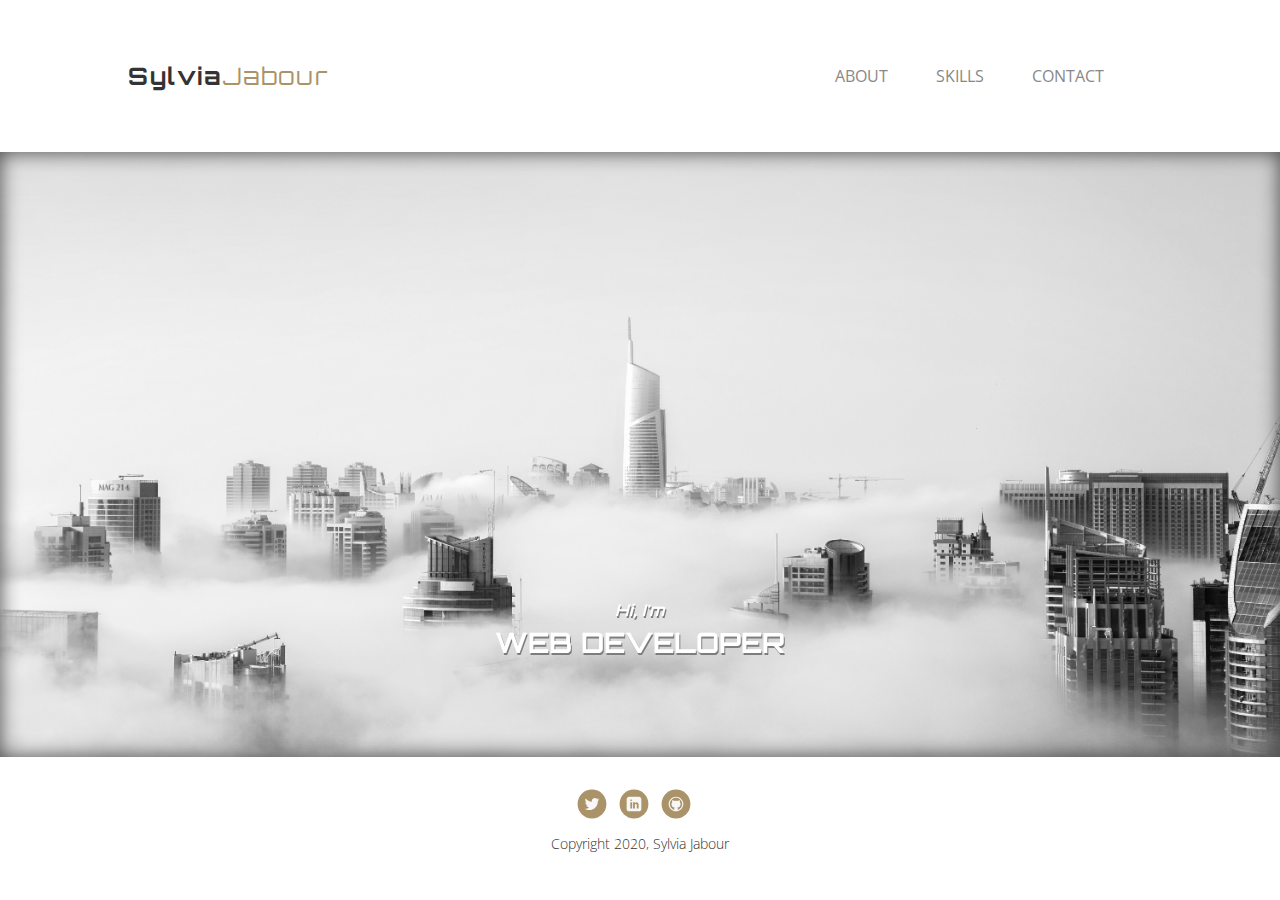
==== index.html @ 15f35b7e "First Commit" ====
<!DOCTYPE html>
<html lang="en">
  <head>
    <meta charset="UTF-8" />
    <meta name="viewport" content="width=device-width, initial-scale=1.0" />
    <link rel="shortcut icon" href="images/favicon.ico" type="image/x-icon" />
    <title>Personal Website</title>
    <link rel="stylesheet" type="text/css" href="css/styles.css" />
    <link href="https://fonts.googleapis.com/css?family=Open+Sans:300,400,600,700&display=swap" rel="stylesheet" />
    <link href="https://fonts.googleapis.com/css2?family=Ubuntu:wght@300;400;500;700&display=swap" rel="stylesheet" />
    <link rel="preconnect" href="https://fonts.gstatic.com" />
    <link rel="preconnect" href="https://fonts.gstatic.com" />
    <link
      href="https://fonts.googleapis.com/css2?family=Orbitron:wght@400;500;600;700;800;900&display=swap"
      rel="stylesheet"
    />
  </head>
  <body>
    <!-- HEADER -->
    <header class="main-header">
      <div class="container">
        <div class="main-header__container">
          <h1 class="header-title">Sylvia<span class="header-title__bold">Jabour</span></h1>
          <div>
            <nav class="navigation-header">
              <div id="hamburger-icon" class="navigation-header__hamburger">
                <div class="navigation-header__hamburger-line"></div>
                <div class="navigation-header__hamburger-line"></div>
                <div class="navigation-header__hamburger-line"></div>
              </div>
              <div id="hamburger-menu" class="navigation-header__menu">
                <ul class="navigation-header__list">
                  <li class="navigation-header__list__item">
                    <a class="navigation-header__list__link" href="about.html">About</a>
                  </li>
                  <li class="navigation-header__list__item">
                    <a class="navigation-header__list__link" href="skills.html">Skills</a>
                  </li>
                  <li class="navigation-header__list__item">
                    <a class="navigation-header__list__link" href="contact.html">Contact</a>
                  </li>
                </ul>
              </div>
            </nav>
          </div>
        </div>
      </div>
    </header>
    <!-- HEADER -->

    <!-- MAIN -->
    <main class="main-section main-section--home">
      <div class="main-section--home__content">
        <h2 class="main-section--home__text">
          Hi, I'm<span class="main-section--home__text--name">Web Developer</span>
        </h2>
      </div>
    </main>
    <!-- MAIN -->

    <!-- FOOTER -->

    <footer class="main-footer">
      <div class="container">
        <div class="main-footer__container">
          <nav class="container navigation-footer">
            <ul class="navigation-footer__list">
              <li class="navigation-footer__list__item">
                <a
                  href="https://twitter.com/SylviaJabour"
                  class="navigation-footer__list__social twitter"
                  target="_blank"
                  rel="external"
                ></a>
              </li>
              <li class="navigation-footer__list__item">
                <a
                  href="https://www.linkedin.com/in/sylviajabour/"
                  class="navigation-footer__list__social linkedin"
                  target="_blank"
                  rel="external"
                ></a>
              </li>
              <li class="navigation-footer__list__item">
                <a
                  href="https://github.com/SylviaJabour"
                  class="navigation-footer__list__social github"
                  target="_blank"
                  rel="external"
                ></a>
              </li>
            </ul>
          </nav>
          <p class="navigation-footer__copyright">Copyright 2020, Sylvia Jabour</p>
        </div>
      </div>
    </footer>
    <!-- FOOTER -->
    <script src="app.js"></script>
  </body>
</html>
---- css/styles.css ----
/*! normalize.css v8.0.1 | MIT License | github.com/necolas/normalize.css */
/* Document
   ========================================================================== */
/**
 * 1. Correct the line height in all browsers.
 * 2. Prevent adjustments of font size after orientation changes in iOS.
 */
html {
  line-height: 1.15;
  /* 1 */
  -webkit-text-size-adjust: 100%;
  /* 2 */
}

/* Sections
       ========================================================================== */
/**
     * Remove the margin in all browsers.
     */
body {
  margin: 0;
}

/**
     * Render the `main` element consistently in IE.
     */
main {
  display: block;
}

/**
     * Correct the font size and margin on `h1` elements within `section` and
     * `article` contexts in Chrome, Firefox, and Safari.
     */
h1 {
  font-size: 2em;
  margin: 0.67em 0;
}

/* Grouping content
       ========================================================================== */
/**
     * 1. Add the correct box sizing in Firefox.
     * 2. Show the overflow in Edge and IE.
     */
hr {
  box-sizing: content-box;
  /* 1 */
  height: 0;
  /* 1 */
  overflow: visible;
  /* 2 */
}

/**
     * 1. Correct the inheritance and scaling of font size in all browsers.
     * 2. Correct the odd `em` font sizing in all browsers.
     */
pre {
  font-family: monospace, monospace;
  /* 1 */
  font-size: 1em;
  /* 2 */
}

/* Text-level semantics
       ========================================================================== */
/**
     * Remove the gray background on active links in IE 10.
     */
a {
  background-color: transparent;
}

/**
     * 1. Remove the bottom border in Chrome 57-
     * 2. Add the correct text decoration in Chrome, Edge, IE, Opera, and Safari.
     */
abbr[title] {
  border-bottom: none;
  /* 1 */
  text-decoration: underline;
  /* 2 */
  text-decoration: underline dotted;
  /* 2 */
}

/**
     * Add the correct font weight in Chrome, Edge, and Safari.
     */
b,
strong {
  font-weight: bolder;
}

/**
     * 1. Correct the inheritance and scaling of font size in all browsers.
     * 2. Correct the odd `em` font sizing in all browsers.
     */
code,
kbd,
samp {
  font-family: monospace, monospace;
  /* 1 */
  font-size: 1em;
  /* 2 */
}

/**
     * Add the correct font size in all browsers.
     */
small {
  font-size: 80%;
}

/**
     * Prevent `sub` and `sup` elements from affecting the line height in
     * all browsers.
     */
sub,
sup {
  font-size: 75%;
  line-height: 0;
  position: relative;
  vertical-align: baseline;
}

sub {
  bottom: -0.25em;
}

sup {
  top: -0.5em;
}

/* Embedded content
       ========================================================================== */
/**
     * Remove the border on images inside links in IE 10.
     */
img {
  border-style: none;
}

/* Forms
       ========================================================================== */
/**
     * 1. Change the font styles in all browsers.
     * 2. Remove the margin in Firefox and Safari.
     */
button,
input,
optgroup,
select,
textarea {
  font-family: inherit;
  /* 1 */
  font-size: 100%;
  /* 1 */
  line-height: 1.15;
  /* 1 */
  margin: 0;
  /* 2 */
}

/**
     * Show the overflow in IE.
     * 1. Show the overflow in Edge.
     */
button,
input {
  /* 1 */
  overflow: visible;
}

/**
     * Remove the inheritance of text transform in Edge, Firefox, and IE.
     * 1. Remove the inheritance of text transform in Firefox.
     */
button,
select {
  /* 1 */
  text-transform: none;
}

/**
     * Correct the inability to style clickable types in iOS and Safari.
     */
button,
[type=button],
[type=reset],
[type=submit] {
  -webkit-appearance: button;
}

/**
     * Remove the inner border and padding in Firefox.
     */
button::-moz-focus-inner,
[type=button]::-moz-focus-inner,
[type=reset]::-moz-focus-inner,
[type=submit]::-moz-focus-inner {
  border-style: none;
  padding: 0;
}

/**
     * Restore the focus styles unset by the previous rule.
     */
button:-moz-focusring,
[type=button]:-moz-focusring,
[type=reset]:-moz-focusring,
[type=submit]:-moz-focusring {
  outline: 1px dotted ButtonText;
}

/**
     * Correct the padding in Firefox.
     */
fieldset {
  padding: 0.35em 0.75em 0.625em;
}

/**
     * 1. Correct the text wrapping in Edge and IE.
     * 2. Correct the color inheritance from `fieldset` elements in IE.
     * 3. Remove the padding so developers are not caught out when they zero out
     *    `fieldset` elements in all browsers.
     */
legend {
  box-sizing: border-box;
  /* 1 */
  color: inherit;
  /* 2 */
  display: table;
  /* 1 */
  max-width: 100%;
  /* 1 */
  padding: 0;
  /* 3 */
  white-space: normal;
  /* 1 */
}

/**
     * Add the correct vertical alignment in Chrome, Firefox, and Opera.
     */
progress {
  vertical-align: baseline;
}

/**
     * Remove the default vertical scrollbar in IE 10+.
     */
textarea {
  overflow: auto;
}

/**
     * 1. Add the correct box sizing in IE 10.
     * 2. Remove the padding in IE 10.
     */
[type=checkbox],
[type=radio] {
  box-sizing: border-box;
  /* 1 */
  padding: 0;
  /* 2 */
}

/**
     * Correct the cursor style of increment and decrement buttons in Chrome.
     */
[type=number]::-webkit-inner-spin-button,
[type=number]::-webkit-outer-spin-button {
  height: auto;
}

/**
     * 1. Correct the odd appearance in Chrome and Safari.
     * 2. Correct the outline style in Safari.
     */
[type=search] {
  -webkit-appearance: textfield;
  /* 1 */
  outline-offset: -2px;
  /* 2 */
}

/**
     * Remove the inner padding in Chrome and Safari on macOS.
     */
[type=search]::-webkit-search-decoration {
  -webkit-appearance: none;
}

/**
     * 1. Correct the inability to style clickable types in iOS and Safari.
     * 2. Change font properties to `inherit` in Safari.
     */
::-webkit-file-upload-button {
  -webkit-appearance: button;
  /* 1 */
  font: inherit;
  /* 2 */
}

/* Interactive
       ========================================================================== */
/*
     * Add the correct display in Edge, IE 10+, and Firefox.
     */
details {
  display: block;
}

/*
     * Add the correct display in all browsers.
     */
summary {
  display: list-item;
}

/* Misc
       ========================================================================== */
/**
     * Add the correct display in IE 10+.
     */
template {
  display: none;
}

/**
     * Add the correct display in IE 10.
     */
[hidden] {
  display: none;
}

* {
  box-sizing: border-box;
}

html,
body {
  font-size: 16px;
}

body {
  margin: 0;
  padding: 0;
  font-family: "Open Sans", Helvetica, Arial, sans-serif;
  background: #fff;
  color: #333333;
  font-weight: 300;
  line-height: 1.5;
  display: flex;
  flex-direction: column;
  min-height: 100vh;
}

a {
  text-decoration: none;
  color: #333333;
}

html,
body {
  height: 100%;
}

body {
  display: flex;
  flex-direction: column;
}

.container {
  margin: 0 auto;
  width: 100%;
  max-width: 1024px;
}

.main-section {
  flex: 1 0 auto;
  box-shadow: inset 0px 0px 20px 0px #464646;
}

.sub-section-header {
  background-color: #dbdade;
  padding: 2rem;
  margin: 1rem 0 3rem 0;
  box-shadow: -2px 2px 3px 0px #a0a0a0;
}

.main-section__title {
  color: #aa9368;
  text-transform: uppercase;
  font-size: 1rem;
}
@media (min-width: 768px) {
  .main-section__title {
    font-size: 1.125rem;
  }
}
@media (min-width: 1024px) {
  .main-section__title {
    font-size: 1.25rem;
  }
}

.main-section__text {
  text-align: center;
  font-size: 0.875rem;
  padding: 2.1875rem;
}
@media (min-width: 768px) {
  .main-section__text {
    font-size: 1rem;
    padding: 2.1875rem;
  }
}
@media (min-width: 1024px) {
  .main-section__text {
    font-size: 1.125rem;
  }
}

.main-header {
  background-color: #fff;
  padding: 2rem;
  position: relative;
}

.main-header__container {
  display: flex;
  flex-direction: row;
  justify-content: space-between;
  align-items: center;
}

.header-title {
  font-size: 1.125rem;
  letter-spacing: 0.1rem;
  font-family: "Orbitron", sans-serif;
}
.header-title__bold {
  font-weight: 100;
  color: #aa9368;
}
@media (min-width: 768px) {
  .header-title {
    font-size: 1.375rem;
  }
}
@media (min-width: 1024px) {
  .header-title {
    font-size: 1.5rem;
  }
}

.navigation-header__hamburger {
  cursor: pointer;
  position: relative;
  width: 1.25rem;
  height: 0.625rem;
}
@media (min-width: 768px) {
  .navigation-header__hamburger {
    display: none;
  }
}
@media (min-width: 1024px) {
  .navigation-header__hamburger {
    display: none;
  }
}

.navigation-header__hamburger--open :nth-of-type(1) {
  transform: rotate(45deg) translateY(-2px);
}
.navigation-header__hamburger--open :nth-of-type(2) {
  opacity: 0;
  transform: translateX(-2px);
}
.navigation-header__hamburger--open :nth-of-type(3) {
  transform: rotate(-45deg) translateY(2px);
}

.navigation-header__hamburger-line {
  width: 100%;
  height: 0.1875rem;
  background: #aa9368;
  position: absolute;
  top: 0;
  left: 0;
  opacity: 1;
  transition: transform 0.25s, opacity 0.25s;
  transform: translateX(0);
}
.navigation-header__hamburger-line:nth-of-type(1) {
  transform-origin: top left;
}
.navigation-header__hamburger-line:nth-of-type(2) {
  top: 0.3125rem;
}
.navigation-header__hamburger-line:nth-of-type(3) {
  transform-origin: bottom left;
  top: 0.625rem;
}

.navigation-header__menu {
  display: none;
}
@media (min-width: 768px) {
  .navigation-header__menu {
    display: block;
  }
}

.navigation-header__menu--open {
  display: block;
}

.navigation-header__list {
  margin: 0;
  padding: 2rem;
  background: #aa9368;
  position: absolute;
  z-index: 1;
  top: 100%;
  width: 100%;
  right: 0;
  text-align: center;
  box-shadow: 0px 0px 4px 0px #a0a0a0;
}
@media (min-width: 768px) {
  .navigation-header__list {
    display: flex;
    position: unset;
    flex-direction: row;
    justify-content: flex-end;
    background: transparent;
    box-shadow: none;
  }
}
@media (min-width: 1024px) {
  .navigation-header__list {
    justify-content: flex-end;
  }
}

.navigation-header__list__item {
  list-style-type: none;
  font-size: 1rem;
  font-weight: 400;
  text-transform: uppercase;
  padding: 0.5rem;
}
@media (min-width: 768px) {
  .navigation-header__list__item {
    font-size: 0.875rem;
    padding: 0 1rem 0 2rem;
  }
}
@media (min-width: 1024px) {
  .navigation-header__list__item {
    font-size: 1rem;
  }
}

.navigation-header__list__link {
  color: #fff;
  transition: color 0.3s;
}
.navigation-header__list__link:hover {
  color: #aa9368;
}
@media (min-width: 768px) {
  .navigation-header__list__link {
    color: #888888;
  }
}

.main-footer {
  background: #fff;
  padding: 2rem;
}

.navigation-footer__list {
  list-style-type: none;
  margin: 0;
  padding: 0;
  display: flex;
  justify-content: center;
}

.navigation-footer__list__social {
  width: 20px;
  height: 20px;
  display: block;
  margin-right: 0.75rem;
  opacity: 100%;
  transition: opacity 1s;
}
.navigation-footer__list__social:hover {
  opacity: 50%;
}
@media (min-width: 768px) {
  .navigation-footer__list__social {
    width: 25px;
    height: 25px;
  }
}
@media (min-width: 1024px) {
  .navigation-footer__list__social {
    width: 30px;
    height: 30px;
  }
}

.twitter {
  background-image: url("../images/twitter.svg");
}

.linkedin {
  background-image: url("../images/linkedin.svg");
}

.github {
  background-image: url("../images/github.svg");
}

.navigation-footer__copyright {
  text-align: center;
  font-size: 0.625rem;
}
@media (min-width: 768px) {
  .navigation-footer__copyright {
    font-size: 0.75rem;
  }
}
@media (min-width: 1024px) {
  .navigation-footer__copyright {
    font-size: 0.875rem;
  }
}

.main-section--home {
  background-image: url("../images/landscape_1500.png");
  background-position: center center;
  background-repeat: no-repeat;
  background-size: cover;
  max-width: 100%;
  height: auto;
  filter: grayscale(100%);
  display: flex;
  justify-content: center;
}
.main-section--home:hover {
  filter: none;
}
@media (min-width: 1024px) {
  .main-section--home {
    align-items: flex-end;
  }
}

.main-section--home__text {
  color: #fff;
  font-family: "Orbitron", sans-serif;
  text-align: center;
  font-size: 0.75rem;
  font-style: italic;
  display: flex;
  flex-direction: column;
  text-shadow: 0.0625rem 0.09375rem #687faa;
  padding: 3.125rem;
}
.main-section--home__text--name {
  text-transform: uppercase;
  font-size: 1.125rem;
  font-style: normal;
}
@media (min-width: 768px) {
  .main-section--home__text--name {
    font-size: 1.625rem;
  }
}
@media (min-width: 1024px) {
  .main-section--home__text--name {
    font-size: 1.75rem;
  }
}
@media (min-width: 768px) {
  .main-section--home__text {
    font-size: 0.875rem;
  }
}
@media (min-width: 1024px) {
  .main-section--home__text {
    font-size: 1rem;
    padding: 5rem;
  }
}

.main-section--about {
  display: flex;
  flex-direction: column-reverse;
  align-items: center;
}

.main-section__text__about {
  margin: 3.125rem 0 9.375rem 0;
}

.main-section__text--link {
  font-weight: 700;
  text-decoration: underline;
  color: #687faa;
  transition: color 0.5s;
}
.main-section__text--link:hover {
  color: #aa9368;
}

.main-section__photo {
  max-width: 200px;
  height: auto;
  border-radius: 50%;
  border: 3px solid #bbbbbb;
  filter: grayscale(100%);
  transition: filter 1s;
}
.main-section__photo:hover {
  filter: none;
}
@media (min-width: 768px) {
  .main-section__photo {
    margin-right: 2rem;
    max-width: 210px;
  }
}
@media (min-width: 1024px) {
  .main-section__photo {
    margin: 0;
  }
}

.main-section__text__skills {
  margin-bottom: 3.125rem;
}

.main-section__skills {
  display: flex;
  justify-content: center;
  padding: 0;
  margin: 5rem 0;
}
.main-section__skills__item {
  font-size: 0.75rem;
  list-style-type: none;
  background-color: #687faa;
  color: #fff;
  font-weight: 700;
  padding: 0.5rem;
  border-radius: 50px;
  margin: 0.5rem;
  box-shadow: 2px 2px 2px 0px #888888;
}
.main-section__skills__item:hover {
  box-shadow: inset 2px 2px 2px 0px #888888;
}
@media (min-width: 768px) {
  .main-section__skills__item {
    font-size: 0.875rem;
    padding: 0.625rem;
  }
}
@media (min-width: 1024px) {
  .main-section__skills__item {
    font-size: 1rem;
    padding: 0.75rem;
  }
}

.main-section__contact {
  margin-bottom: 6.25rem;
}

.main-section__text__contact {
  margin-bottom: 5rem;
  text-align: center;
}

.section-infos__type {
  font-size: 0.875rem;
  color: #888888;
  text-align: center;
}
.section-infos__type__title {
  font-weight: 700;
  color: #aa9368;
  margin-right: 2rem;
}
@media (min-width: 768px) {
  .section-infos__type {
    font-size: 1rem;
  }
}
@media (min-width: 1024px) {
  .section-infos__type {
    font-size: 1.125rem;
  }
}

.main-section__container--images {
  margin: 0.5rem;
}
@media (min-width: 768px) {
  .main-section__container--images {
    margin: 0;
  }
}

.main-section__images {
  width: 100%;
  margin-bottom: 1rem;
  padding: 1rem;
  box-shadow: -1px 2px 7px 2px #a0a0a0;
  filter: grayscale(100%);
  transition: filter 1s;
}
.main-section__images:hover {
  filter: none;
}
@media (min-width: 768px) {
  .main-section__images {
    width: 47.5%;
    margin: 0.5rem 1%;
  }
}
@media (min-width: 1024px) {
  .main-section__images {
    width: 31%;
  }
}

/*# sourceMappingURL=styles.css.map */
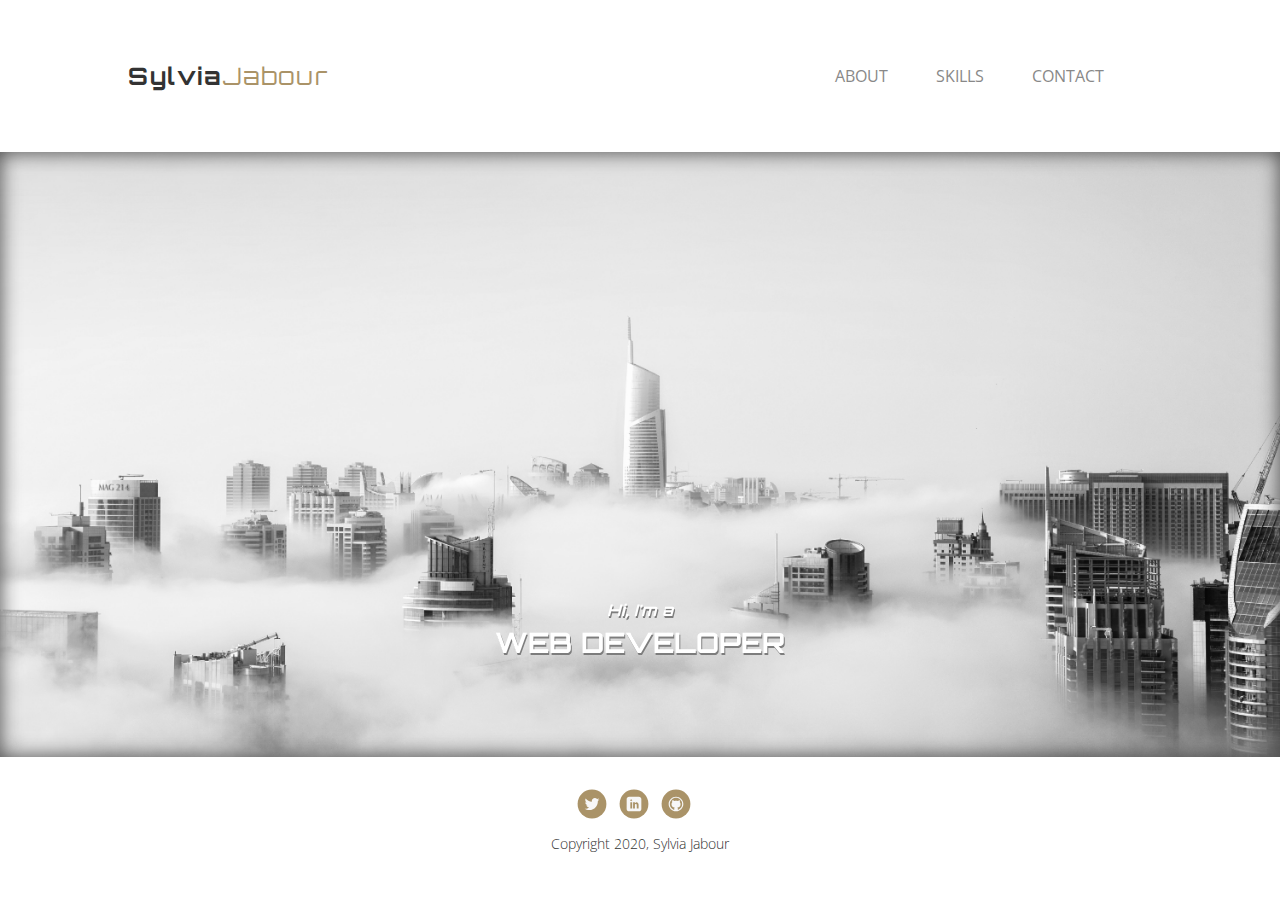
==== commit be941548: "Fixing a Typo" ====
--- a/index.html
+++ b/index.html
@@ -52,7 +52,7 @@
     <main class="main-section main-section--home">
       <div class="main-section--home__content">
         <h2 class="main-section--home__text">
-          Hi, I'm<span class="main-section--home__text--name">Web Developer</span>
+          Hi, I'm a <span class="main-section--home__text--name">Web Developer</span>
         </h2>
       </div>
     </main>
